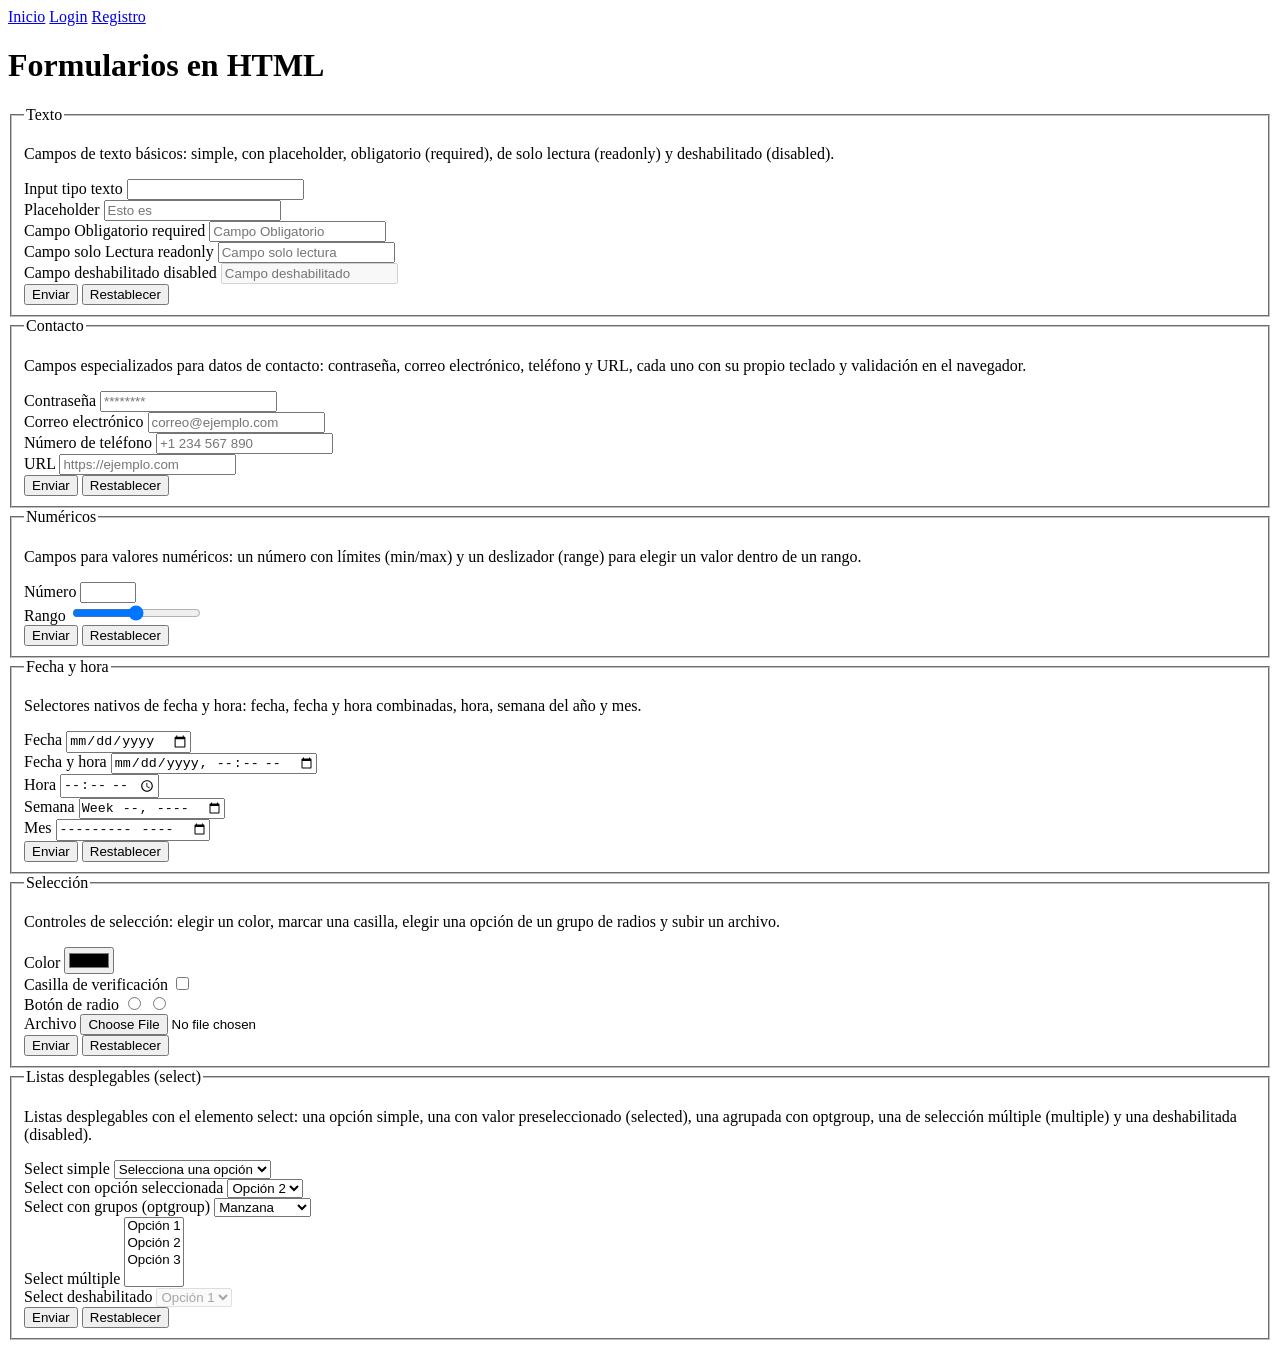
==== index.html @ b29660d8 "subir estructuras y estilos delm formulario" ====
<!DOCTYPE html>
<html lang="en">
<head>
    <meta charset="UTF-8">
    <meta name="viewport" content="width=device-width, initial-scale=1.0">
    <title>Formularios</title>
    <link rel="stylesheet" href="css/formularios.css">
    <link rel="shortcut icon" href="img/img/img/Logo Redil Estereo.jpg" type="image/x-icon">
</head>
<body>

    <header>
        <nav>
            <a href="index.html">Inicio</a>
            <a href="login.html" target="_blank">Login</a>
            <a href="registro.html" target="_blank">Registro</a>
        </nav>
        <h1>Formularios en HTML</h1>
        <p></p>
    </header>

    <main>
        <section>
            <!-- aquí van los bloques de formularios, uno por uno -->
             <form action="">
    <fieldset>
        <legend>Texto</legend>
        <p>Campos de texto básicos: simple, con placeholder, obligatorio (required), de solo lectura (readonly) y deshabilitado (disabled).</p>

        <label for="">Input tipo texto</label>
        <input type="text">
        <br>

        <label for="">Placeholder</label>
        <input type="text" placeholder="Esto es ">
        <br>

        <label for="">Campo Obligatorio required</label>
        <input type="text" placeholder="Campo Obligatorio" required>
        <br>

        <label for="">Campo solo Lectura readonly</label>
        <input type="text" readonly placeholder="Campo solo lectura">
        <br>

        <label for="">Campo deshabilitado disabled</label>
        <input type="text" disabled placeholder="Campo deshabilitado">
        <br>

        <input type="submit" value="Enviar">
        <input type="reset" value="Restablecer">
    </fieldset>
</form>
            <form action="">
    <fieldset>
        <legend>Contacto</legend>
        <p>Campos especializados para datos de contacto: contraseña, correo electrónico, teléfono y URL, cada uno con su propio teclado y validación en el navegador.</p>

        <label for="">Contraseña</label>
        <input type="password" placeholder="********">
        <br>

        <label for="">Correo electrónico</label>
        <input type="email" placeholder="correo@ejemplo.com">
        <br>

        <label for="">Número de teléfono</label>
        <input type="tel" placeholder="+1 234 567 890">
        <br>

        <label for="">URL</label>
        <input type="url" placeholder="https://ejemplo.com">
        <br>

        <input type="submit" value="Enviar">
        <input type="reset" value="Restablecer">
    </fieldset>
</form>
          <form action="">
    <fieldset>
        <legend>Numéricos</legend>
        <p>Campos para valores numéricos: un número con límites (min/max) y un deslizador (range) para elegir un valor dentro de un rango.</p>

        <label for="">Número</label>
        <input type="number" min="0" max="100" step="1">
        <br>

        <label for="">Rango</label>
        <input type="range" min="0" max="100" step="1">
        <br>

        <input type="submit" value="Enviar">
        <input type="reset" value="Restablecer">
    </fieldset>
</form>
            <form action="">
    <fieldset>
        <legend>Fecha y hora</legend>
        <p>Selectores nativos de fecha y hora: fecha, fecha y hora combinadas, hora, semana del año y mes.</p>

        <label for="">Fecha</label>
        <input type="date">
        <br>

        <label for="">Fecha y hora</label>
        <input type="datetime-local">
        <br>

        <label for="">Hora</label>
        <input type="time">
        <br>

        <label for="">Semana</label>
        <input type="week">
        <br>

        <label for="">Mes</label>
        <input type="month">
        <br>

        <input type="submit" value="Enviar">
        <input type="reset" value="Restablecer">
    </fieldset>
</form>
        <form action="">
    <fieldset>
        <legend>Selección</legend>
        <p>Controles de selección: elegir un color, marcar una casilla, elegir una opción de un
grupo de radios y subir un archivo.</p>

        <label for="">Color</label>
        <input type="color">
        <br>

        <label for="">Casilla de verificación</label>
        <input type="checkbox">
        <br>

        <label for="">Botón de radio</label>
        <input type="radio" name="radioGroup">
        <input type="radio" name="radioGroup">
        <br>

        <label for="">Archivo</label>
        <input type="file">
        <br>

        <input type="submit" value="Enviar">
        <input type="reset" value="Restablecer">
    </fieldset>
</form>
            <form action="">
    <fieldset>
        <legend>Listas desplegables (select)</legend>
        <p>Listas desplegables con el elemento select: una opción simple, una con valor
preseleccionado (selected), una agrupada con optgroup, una de selección múltiple (multiple) y una
deshabilitada (disabled).</p>

        <label for="">Select simple</label>
        <select name="">
            <option value="">Selecciona una opción</option>
            <option value="opcion1">Opción 1</option>
            <option value="opcion2">Opción 2</option>
            <option value="opcion3">Opción 3</option>
        </select>
        <br>

        <label for="">Select con opción seleccionada</label>
        <select name="">
            <option value="opcion1">Opción 1</option>
            <option value="opcion2" selected>Opción 2</option>
            <option value="opcion3">Opción 3</option>
        </select>
        <br>

        <label for="">Select con grupos (optgroup)</label>
        <select name="">
            <optgroup label="Frutas">
                <option value="manzana">Manzana</option>
                <option value="pera">Pera</option>
            </optgroup>
            <optgroup label="Verduras">
                <option value="zanahoria">Zanahoria</option>
                <option value="lechuga">Lechuga</option>
            </optgroup>
        </select>
        <br>

        <label for="">Select múltiple</label>
        <select name="" multiple>
            <option value="opcion1">Opción 1</option>
            <option value="opcion2">Opción 2</option>
            <option value="opcion3">Opción 3</option>
        </select>
        <br>

        <label for="">Select deshabilitado</label>
        <select name="" disabled>
            <option value="opcion1">Opción 1</option>
        </select>
        <br>

        <input type="submit" value="Enviar">
        <input type="reset" value="Restablecer">
    </fieldset>
</form>
        </section>
    </main>
</body>
</html>
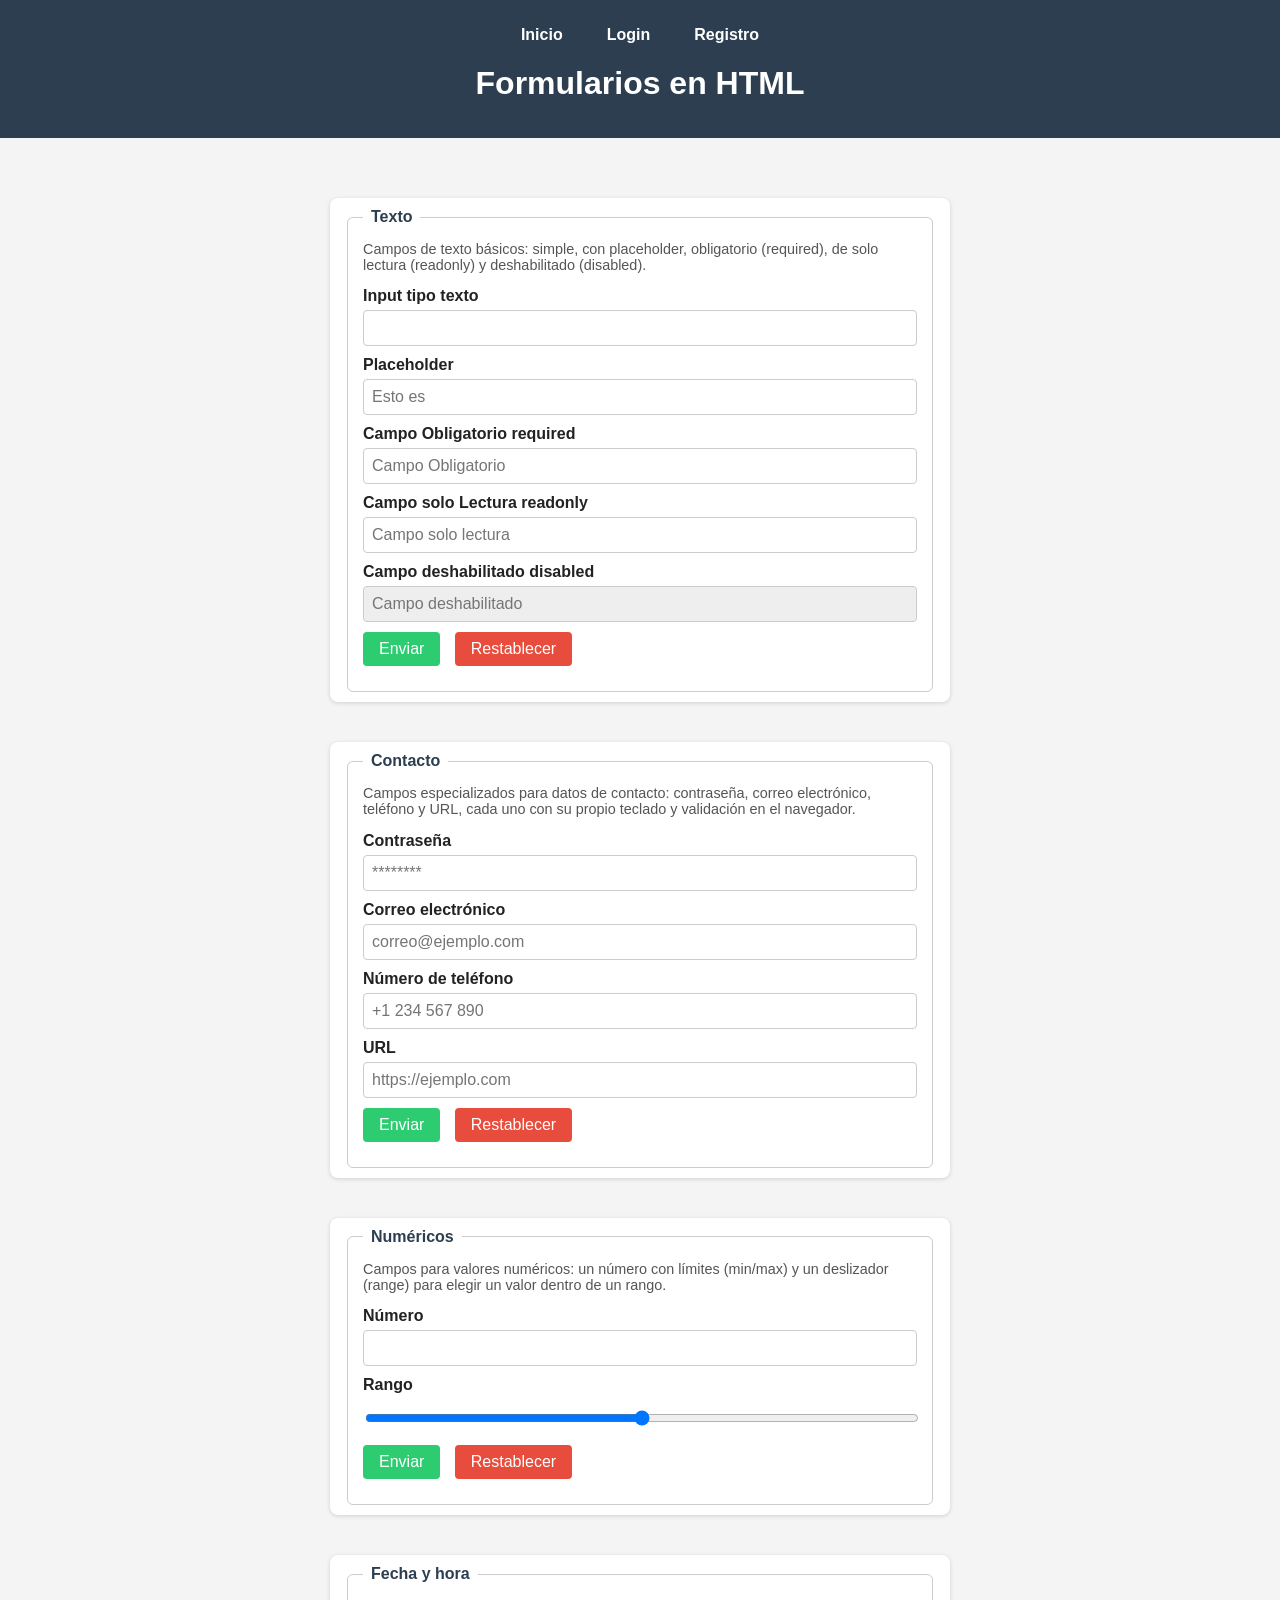
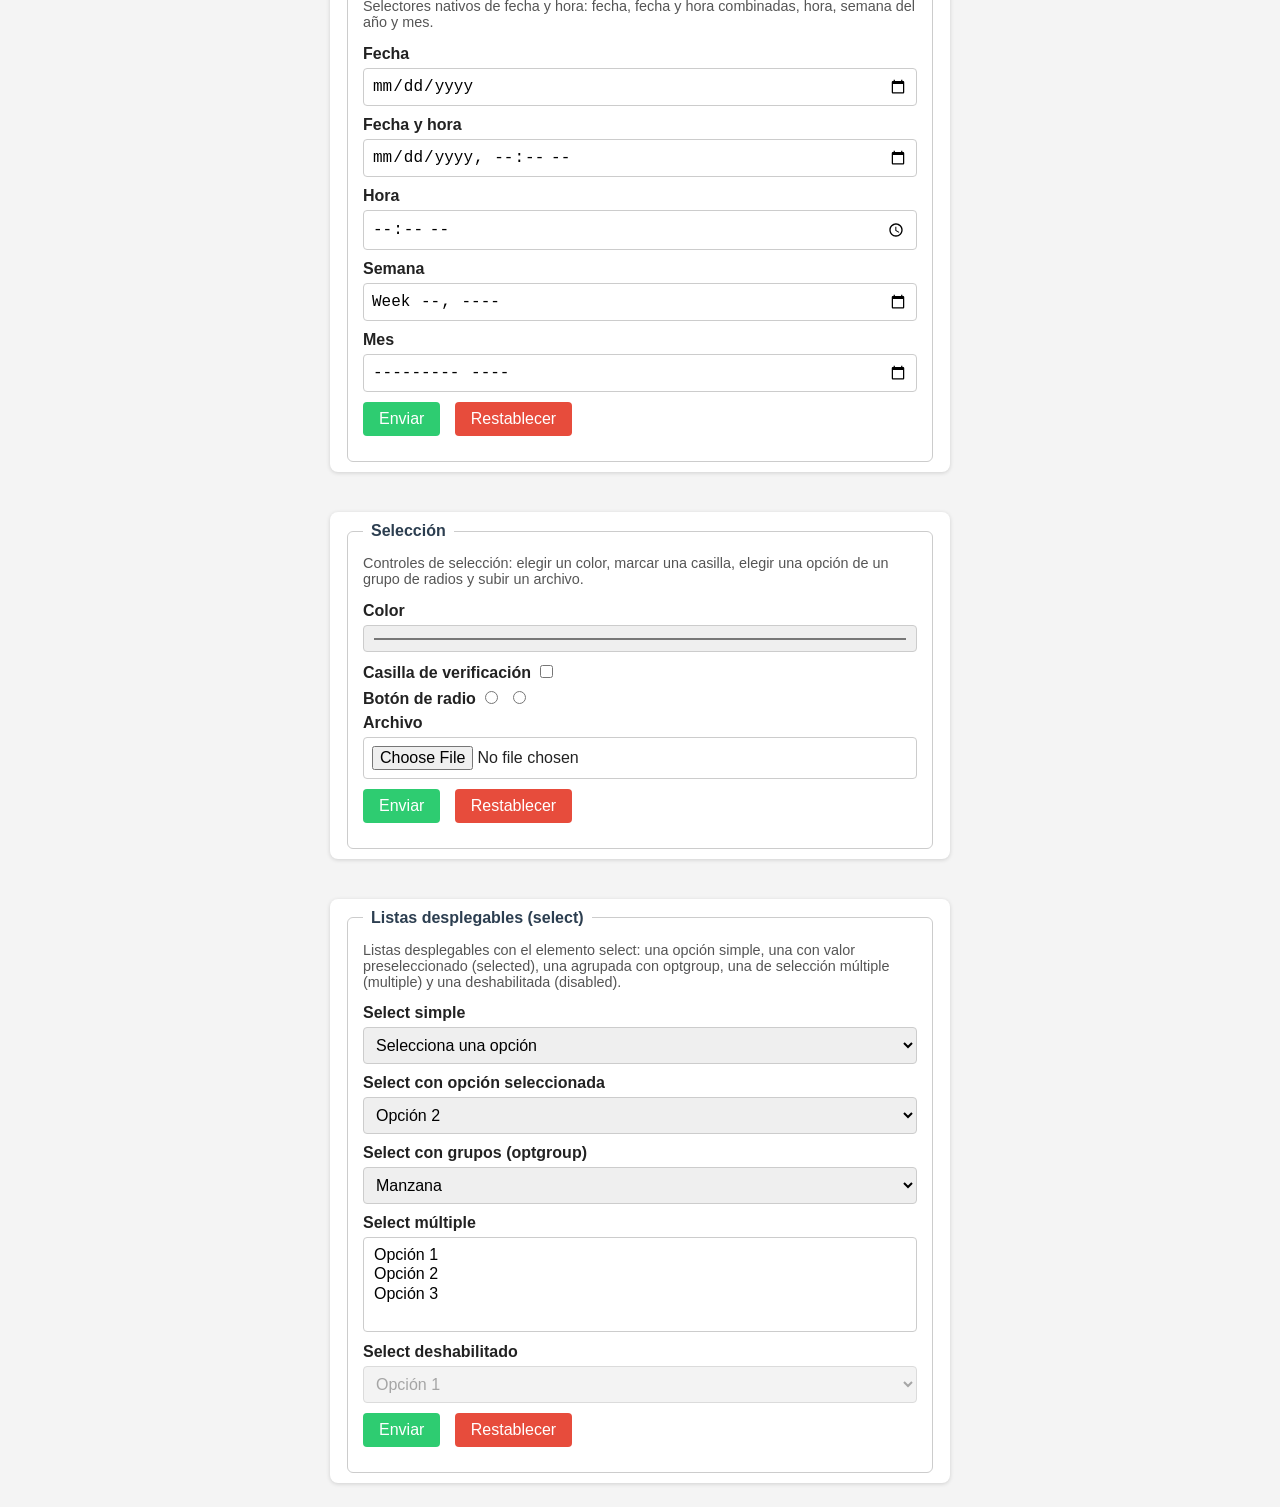
==== commit a417b482: "Corregir ruta CSS Y Img/" ====
--- a/index.html
+++ b/index.html
@@ -4,8 +4,9 @@
     <meta charset="UTF-8">
     <meta name="viewport" content="width=device-width, initial-scale=1.0">
     <title>Formularios</title>
-    <link rel="stylesheet" href="css/formularios.css">
-    <link rel="shortcut icon" href="img/img/img/Logo Redil Estereo.jpg" type="image/x-icon">
+    <link rel="stylesheet" href="CSS/formularios.css">
+    
+    <link rel="shortcut icon" href="img/logo redil stereo.jpg" type="image/x-icon">
 </head>
 <body>
 
@@ -126,7 +127,7 @@
     <fieldset>
         <legend>Selección</legend>
         <p>Controles de selección: elegir un color, marcar una casilla, elegir una opción de un
-grupo de radios y subir un archivo.</p>
+        grupo de radios y subir un archivo.</p>
 
         <label for="">Color</label>
         <input type="color">
--- a/CSS/formularios.css
+++ b/CSS/formularios.css
@@ -0,0 +1,145 @@
+* {
+    box-sizing: border-box;
+}
+
+body {
+    margin: 0;
+    font-family: Arial, Helvetica, sans-serif;
+    background-color: #f4f4f4;
+    color: #222;
+}
+
+header {
+    background-color: #2c3e50;
+    color: #fff;
+    padding: 20px;
+    text-align: center;
+}
+
+header h1 {
+    margin: 0;
+}
+
+nav {
+    display: flex;
+    justify-content: center;
+    gap: 20px;
+    margin-bottom: 15px;
+}
+
+nav a {
+    color: #fff;
+    text-decoration: none;
+    font-weight: 600;
+    padding: 6px 12px;
+    border-radius: 4px;
+    transition: background-color 0.2s;
+}
+
+nav a:hover {
+    background-color: rgba(255, 255, 255, 0.15);
+}
+
+main {
+    display: flex;
+    flex-wrap: wrap;
+    gap: 20px;
+    padding: 20px;
+    justify-content: center;
+}
+
+section {
+    flex-wrap: wrap;
+    gap: 20px;
+    width: 50%;
+}
+
+form {
+    background-color: #fff;
+    border-radius: 8px;
+    box-shadow: 0 1px 4px rgba(0, 0, 0, 0.15);
+    padding: 10px 15px;
+    flex: 1 1 300px;
+    margin-top: 40px;
+}
+
+fieldset {
+    border: 1px solid #ccc;
+    border-radius: 6px;
+    padding: 15px;
+}
+
+legend {
+    font-weight: bold;
+    color: #2c3e50;
+    padding: 0 8px;
+}
+
+fieldset p {
+    font-size: 0.9rem;
+    color: #555;
+    margin-top: 0;
+}
+
+label {
+    display: inline-block;
+    margin-bottom: 5px;
+    font-weight: 600;
+}
+
+input,
+select {
+    width: 100%;
+    padding: 8px;
+    margin-bottom: 10px;
+    border: 1px solid #ccc;
+    border-radius: 4px;
+    font-size: 1rem;
+}
+
+input[type="checkbox"],
+input[type="radio"] {
+    width: auto;
+    margin-right: 5px;
+}
+
+input[type="submit"],
+input[type="reset"],
+input[type="button"] {
+    width: auto;
+    cursor: pointer;
+    border: none;
+    color: #fff;
+    padding: 8px 16px;
+    margin-right: 10px;
+}
+
+input[type="submit"] {
+    background-color: #2ecc71;
+}
+
+input[type="submit"]:hover {
+    background-color: #27ae60;
+}
+
+input[type="reset"] {
+    background-color: #e74c3c;
+}
+
+input[type="reset"]:hover {
+    background-color: #c0392b;
+}
+
+input[type="button"] {
+    background-color: #3498db;
+}
+
+input[type="button"]:hover {
+    background-color: #2980b9;
+}
+
+input:disabled,
+select:disabled {
+    background-color: #eee;
+    cursor: not-allowed;
+}
